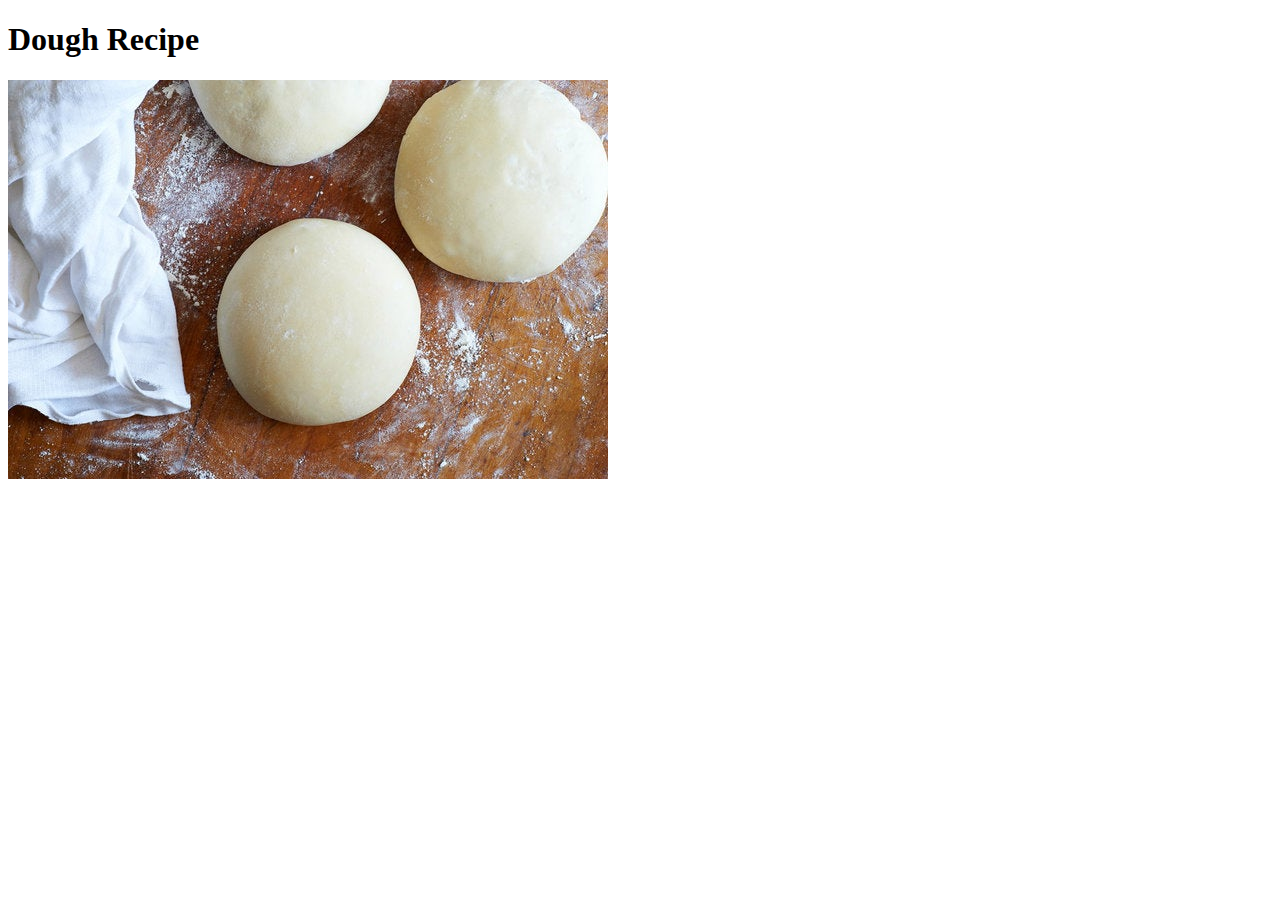
==== recipes/dough.html @ 8068003d "Add index and recipes files" ====
<!DOCTYPE html>
<html lang="en">
<head>
    <meta charset="UTF-8">
    <meta name="viewport" content="width=device-width, initial-scale=1.0">
    <title>Dough Recipe</title>
</head>
<body>
    <h1>Dough Recipe</h1>
    <img src="../images/dough.jpg" alt="pizza dough">
</body>
</html>
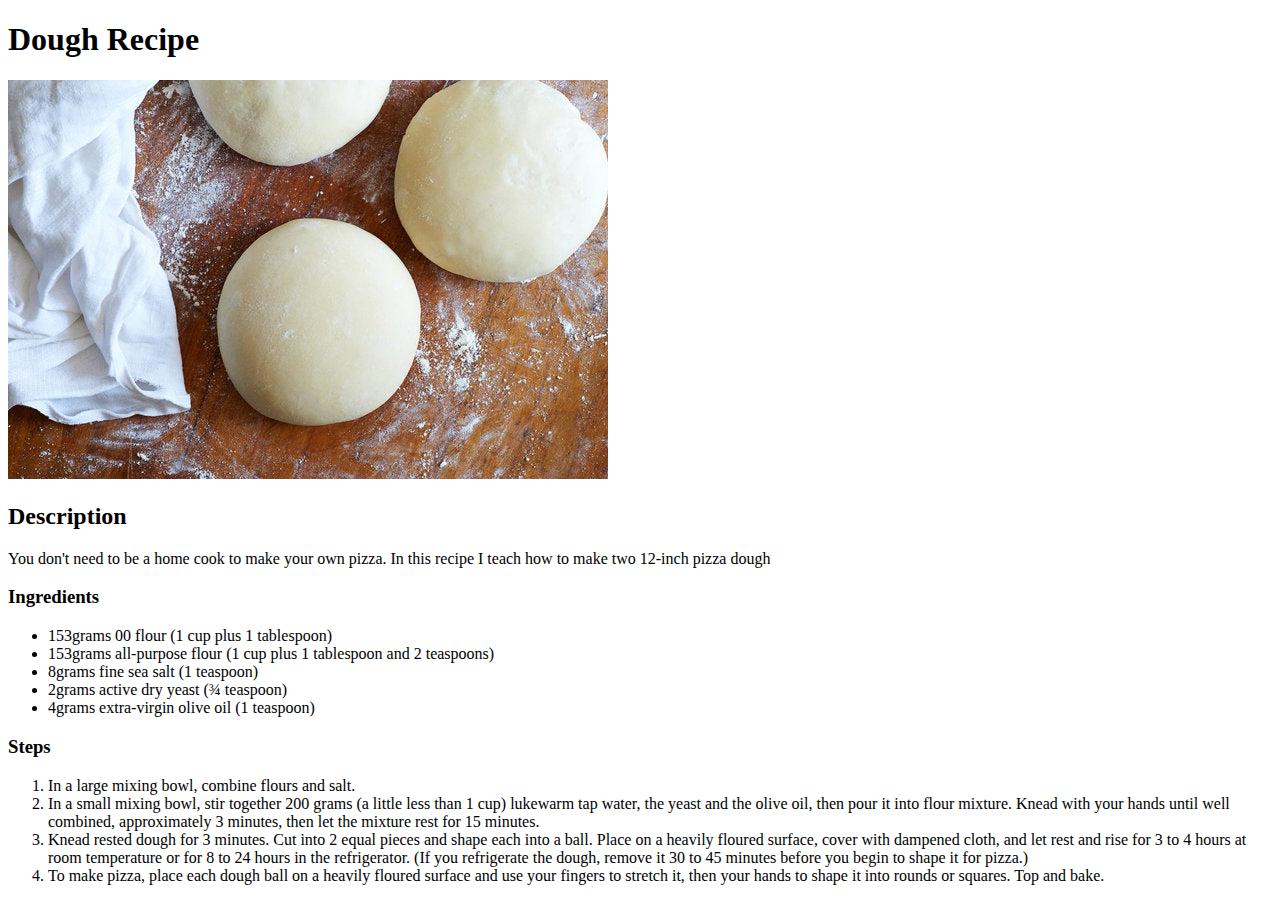
==== commit 2fb39777: "Edit dough.html" ====
--- a/recipes/dough.html
+++ b/recipes/dough.html
@@ -8,5 +8,22 @@
 <body>
     <h1>Dough Recipe</h1>
     <img src="../images/dough.jpg" alt="pizza dough">
+    <h2>Description</h2>
+    <p>You don't need to be a home cook to make your own pizza. In this recipe I teach how to make two 12-inch pizza dough</p>
+    <h3>Ingredients</h3>
+    <ul>
+        <li>153grams 00 flour (1 cup plus 1 tablespoon)</li>
+        <li>153grams all-purpose flour (1 cup plus 1 tablespoon and 2 teaspoons)</li>
+        <li>8grams fine sea salt (1 teaspoon)</li>
+        <li>2grams active dry yeast (¾ teaspoon)</li>
+        <li>4grams extra-virgin olive oil (1 teaspoon)</li>
+    </ul>
+    <h3>Steps</h3>
+    <ol>
+        <li>In a large mixing bowl, combine flours and salt.</li>
+        <li>In a small mixing bowl, stir together 200 grams (a little less than 1 cup) lukewarm tap water, the yeast and the olive oil, then pour it into flour mixture. Knead with your hands until well combined, approximately 3 minutes, then let the mixture rest for 15 minutes.</li>
+        <li>Knead rested dough for 3 minutes. Cut into 2 equal pieces and shape each into a ball. Place on a heavily floured surface, cover with dampened cloth, and let rest and rise for 3 to 4 hours at room temperature or for 8 to 24 hours in the refrigerator. (If you refrigerate the dough, remove it 30 to 45 minutes before you begin to shape it for pizza.)</li>
+        <li>To make pizza, place each dough ball on a heavily floured surface and use your fingers to stretch it, then your hands to shape it into rounds or squares. Top and bake.</li>
+    </ol>
 </body>
 </html>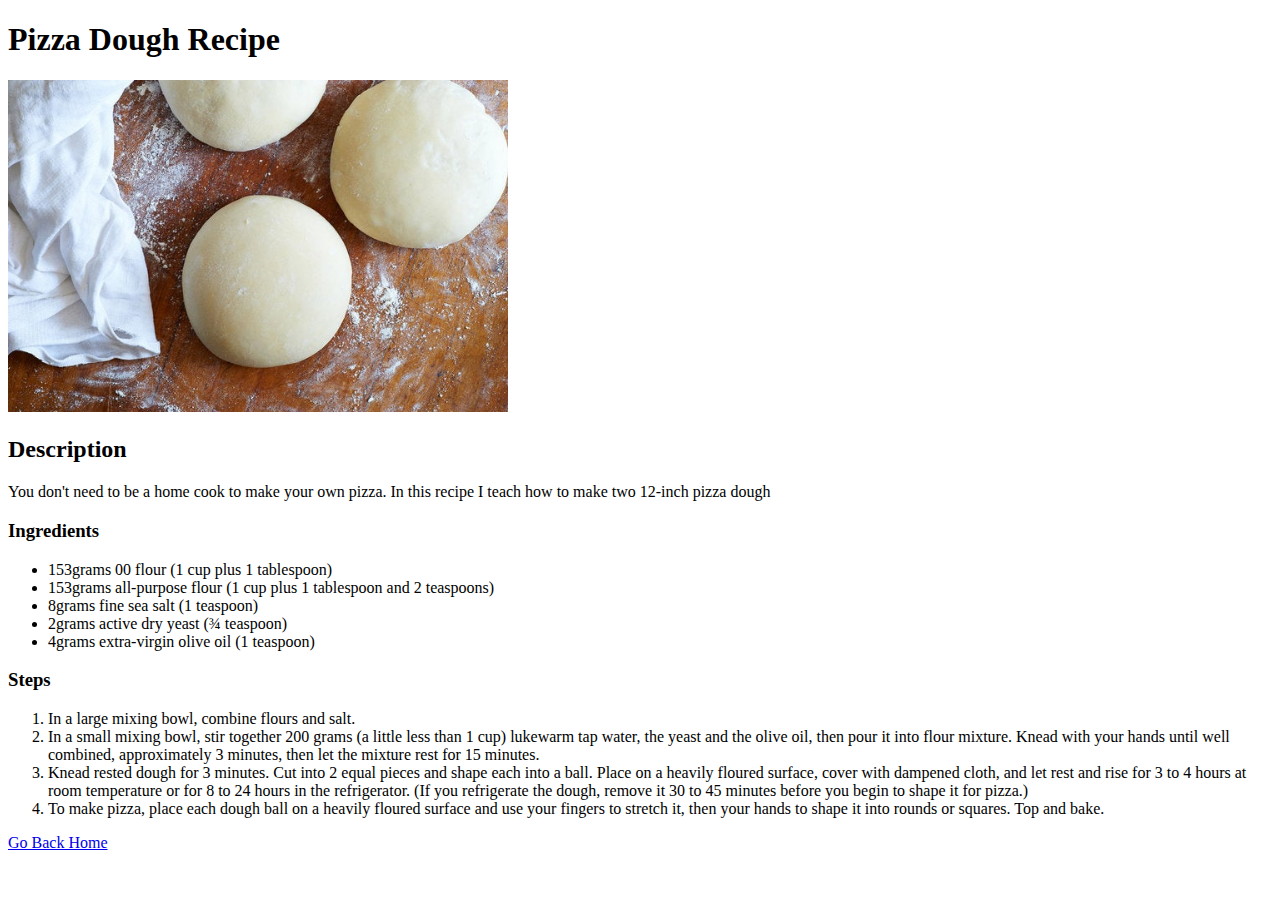
==== commit e102da9c: "Add all the recipes with ingredients and steps" ====
--- a/recipes/dough.html
+++ b/recipes/dough.html
@@ -3,11 +3,11 @@
 <head>
     <meta charset="UTF-8">
     <meta name="viewport" content="width=device-width, initial-scale=1.0">
-    <title>Dough Recipe</title>
+    <title>Pizza Dough Recipe</title>
 </head>
 <body>
-    <h1>Dough Recipe</h1>
-    <img src="../images/dough.jpg" alt="pizza dough">
+    <h1>Pizza Dough Recipe</h1>
+    <img src="../images/dough.jpg" alt="pizza dough" width="500">
     <h2>Description</h2>
     <p>You don't need to be a home cook to make your own pizza. In this recipe I teach how to make two 12-inch pizza dough</p>
     <h3>Ingredients</h3>
@@ -25,5 +25,6 @@
         <li>Knead rested dough for 3 minutes. Cut into 2 equal pieces and shape each into a ball. Place on a heavily floured surface, cover with dampened cloth, and let rest and rise for 3 to 4 hours at room temperature or for 8 to 24 hours in the refrigerator. (If you refrigerate the dough, remove it 30 to 45 minutes before you begin to shape it for pizza.)</li>
         <li>To make pizza, place each dough ball on a heavily floured surface and use your fingers to stretch it, then your hands to shape it into rounds or squares. Top and bake.</li>
     </ol>
+    <a href="../index.html">Go Back Home</a>
 </body>
 </html>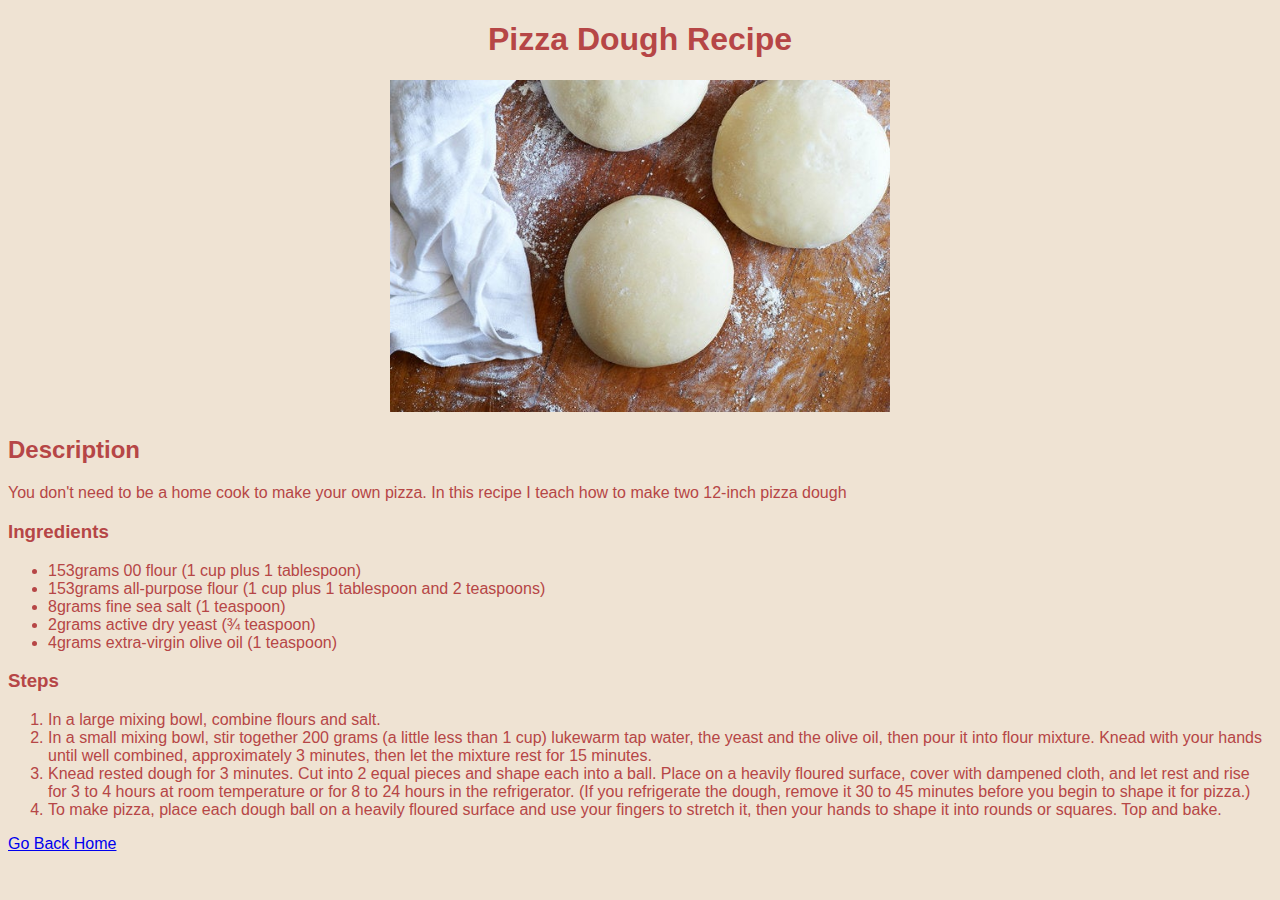
==== commit 843f8f81: "Edit styles of text and colors" ====
--- a/recipes/dough.html
+++ b/recipes/dough.html
@@ -4,10 +4,14 @@
     <meta charset="UTF-8">
     <meta name="viewport" content="width=device-width, initial-scale=1.0">
     <title>Pizza Dough Recipe</title>
+    <link rel="stylesheet" href="../styles/styles.css">
 </head>
 <body>
-    <h1>Pizza Dough Recipe</h1>
-    <img src="../images/dough.jpg" alt="pizza dough" width="500">
+    <div class="container">
+        <h1>Pizza Dough Recipe</h1>
+        <img src="../images/dough.jpg" alt="pizza dough" width="500">
+    </div>
+    
     <h2>Description</h2>
     <p>You don't need to be a home cook to make your own pizza. In this recipe I teach how to make two 12-inch pizza dough</p>
     <h3>Ingredients</h3>
--- a/styles/styles.css
+++ b/styles/styles.css
@@ -0,0 +1,9 @@
+body {
+    background-color: rgba(231, 212, 188, 0.664);
+    color: rgb(182, 70, 70);
+    font-family: Arial, Helvetica, sans-serif;
+}
+
+.container {
+    text-align: center;
+}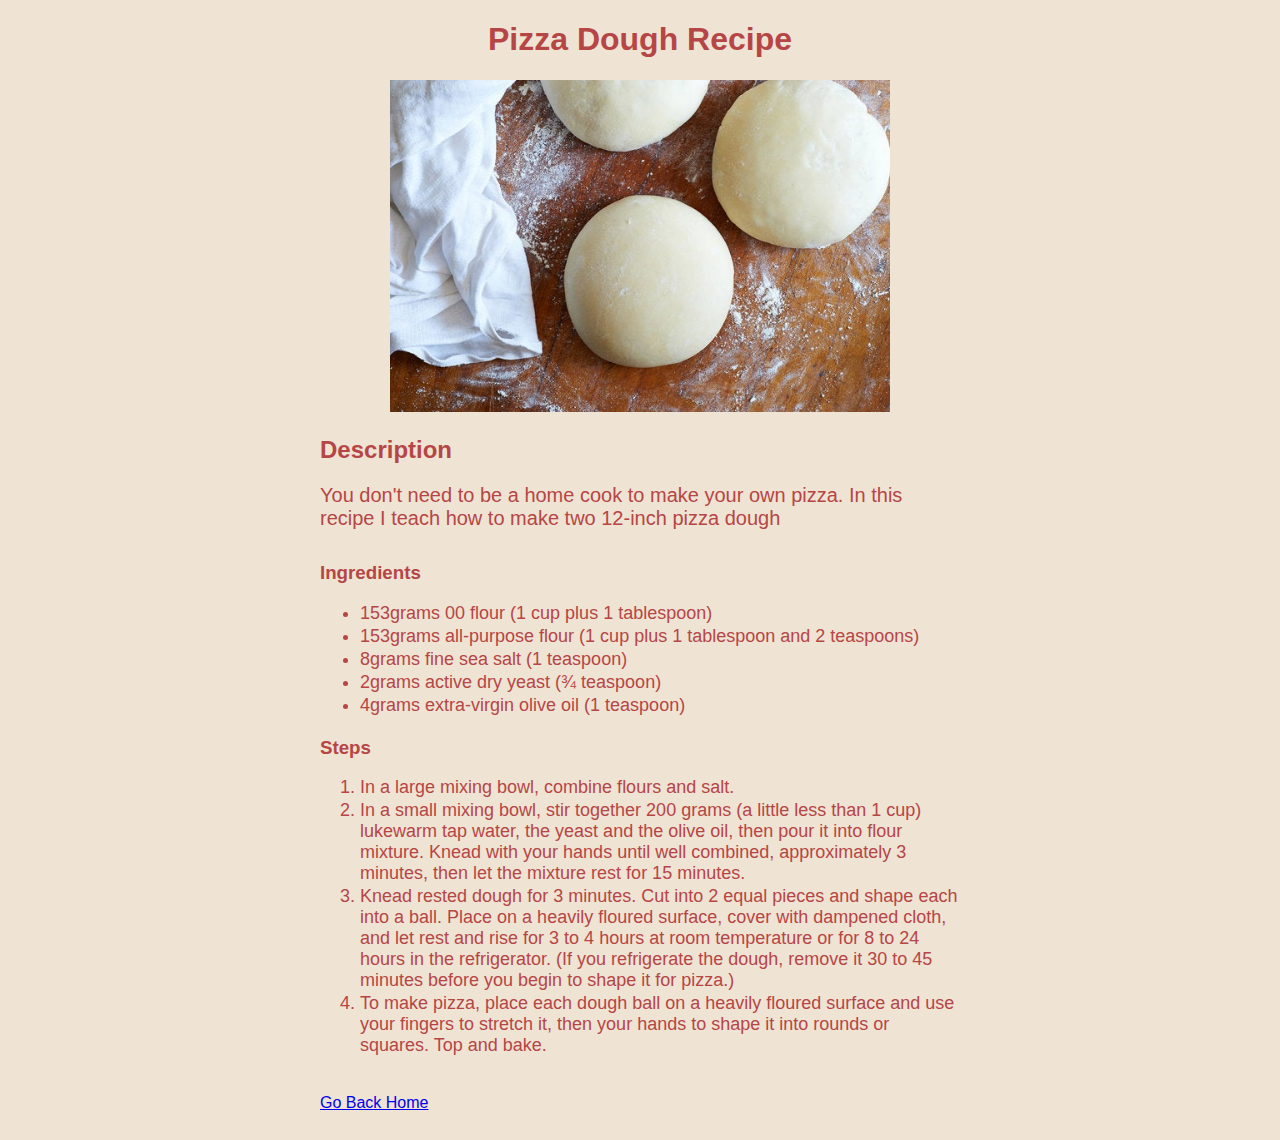
==== commit 8b665133: "Add margin, padding, etc" ====
--- a/recipes/dough.html
+++ b/recipes/dough.html
@@ -12,23 +12,26 @@
         <img src="../images/dough.jpg" alt="pizza dough" width="500">
     </div>
     
-    <h2>Description</h2>
-    <p>You don't need to be a home cook to make your own pizza. In this recipe I teach how to make two 12-inch pizza dough</p>
-    <h3>Ingredients</h3>
-    <ul>
-        <li>153grams 00 flour (1 cup plus 1 tablespoon)</li>
-        <li>153grams all-purpose flour (1 cup plus 1 tablespoon and 2 teaspoons)</li>
-        <li>8grams fine sea salt (1 teaspoon)</li>
-        <li>2grams active dry yeast (¾ teaspoon)</li>
-        <li>4grams extra-virgin olive oil (1 teaspoon)</li>
-    </ul>
-    <h3>Steps</h3>
-    <ol>
-        <li>In a large mixing bowl, combine flours and salt.</li>
-        <li>In a small mixing bowl, stir together 200 grams (a little less than 1 cup) lukewarm tap water, the yeast and the olive oil, then pour it into flour mixture. Knead with your hands until well combined, approximately 3 minutes, then let the mixture rest for 15 minutes.</li>
-        <li>Knead rested dough for 3 minutes. Cut into 2 equal pieces and shape each into a ball. Place on a heavily floured surface, cover with dampened cloth, and let rest and rise for 3 to 4 hours at room temperature or for 8 to 24 hours in the refrigerator. (If you refrigerate the dough, remove it 30 to 45 minutes before you begin to shape it for pizza.)</li>
-        <li>To make pizza, place each dough ball on a heavily floured surface and use your fingers to stretch it, then your hands to shape it into rounds or squares. Top and bake.</li>
-    </ol>
-    <a href="../index.html">Go Back Home</a>
+    <div class="center">
+        <h2>Description</h2>
+        <p>You don't need to be a home cook to make your own pizza. In this recipe I teach how to make two 12-inch pizza dough</p>
+        <h3>Ingredients</h3>
+        <ul>
+            <li>153grams 00 flour (1 cup plus 1 tablespoon)</li>
+            <li>153grams all-purpose flour (1 cup plus 1 tablespoon and 2 teaspoons)</li>
+            <li>8grams fine sea salt (1 teaspoon)</li>
+            <li>2grams active dry yeast (¾ teaspoon)</li>
+            <li>4grams extra-virgin olive oil (1 teaspoon)</li>
+        </ul>
+        <h3>Steps</h3>
+        <ol>
+            <li>In a large mixing bowl, combine flours and salt.</li>
+            <li>In a small mixing bowl, stir together 200 grams (a little less than 1 cup) lukewarm tap water, the yeast and the olive oil, then pour it into flour mixture. Knead with your hands until well combined, approximately 3 minutes, then let the mixture rest for 15 minutes.</li>
+            <li>Knead rested dough for 3 minutes. Cut into 2 equal pieces and shape each into a ball. Place on a heavily floured surface, cover with dampened cloth, and let rest and rise for 3 to 4 hours at room temperature or for 8 to 24 hours in the refrigerator. (If you refrigerate the dough, remove it 30 to 45 minutes before you begin to shape it for pizza.)</li>
+            <li>To make pizza, place each dough ball on a heavily floured surface and use your fingers to stretch it, then your hands to shape it into rounds or squares. Top and bake.</li>
+        </ol>
+        <a class="back" href="../index.html">Go Back Home</a>
+    </div>
+    
 </body>
 </html>--- a/styles/styles.css
+++ b/styles/styles.css
@@ -1,3 +1,7 @@
+html {
+    box-sizing: border-box;
+}
+
 body {
     background-color: rgba(231, 212, 188, 0.664);
     color: rgb(182, 70, 70);
@@ -6,4 +10,37 @@
 
 .container {
     text-align: center;
+}
+
+.index-list {
+    max-width: 640px;
+    margin: 32px auto;
+}
+
+.recipes-list li {
+    font-size: 18px;
+    padding: 8px;
+    display: inline-block;
+}
+
+p {
+    font-size: 20px;
+    margin-bottom: 32px;
+}
+
+ol li,
+ul li {
+    font-family: Verdana, Geneva, Tahoma, sans-serif;
+    font-size: 18px;
+    padding-bottom: 2px;
+}
+
+.center {
+    max-width: 640px;
+    margin: 0 auto;
+}
+
+.back {
+    margin: 20px auto;
+    display: inline-block;
 }